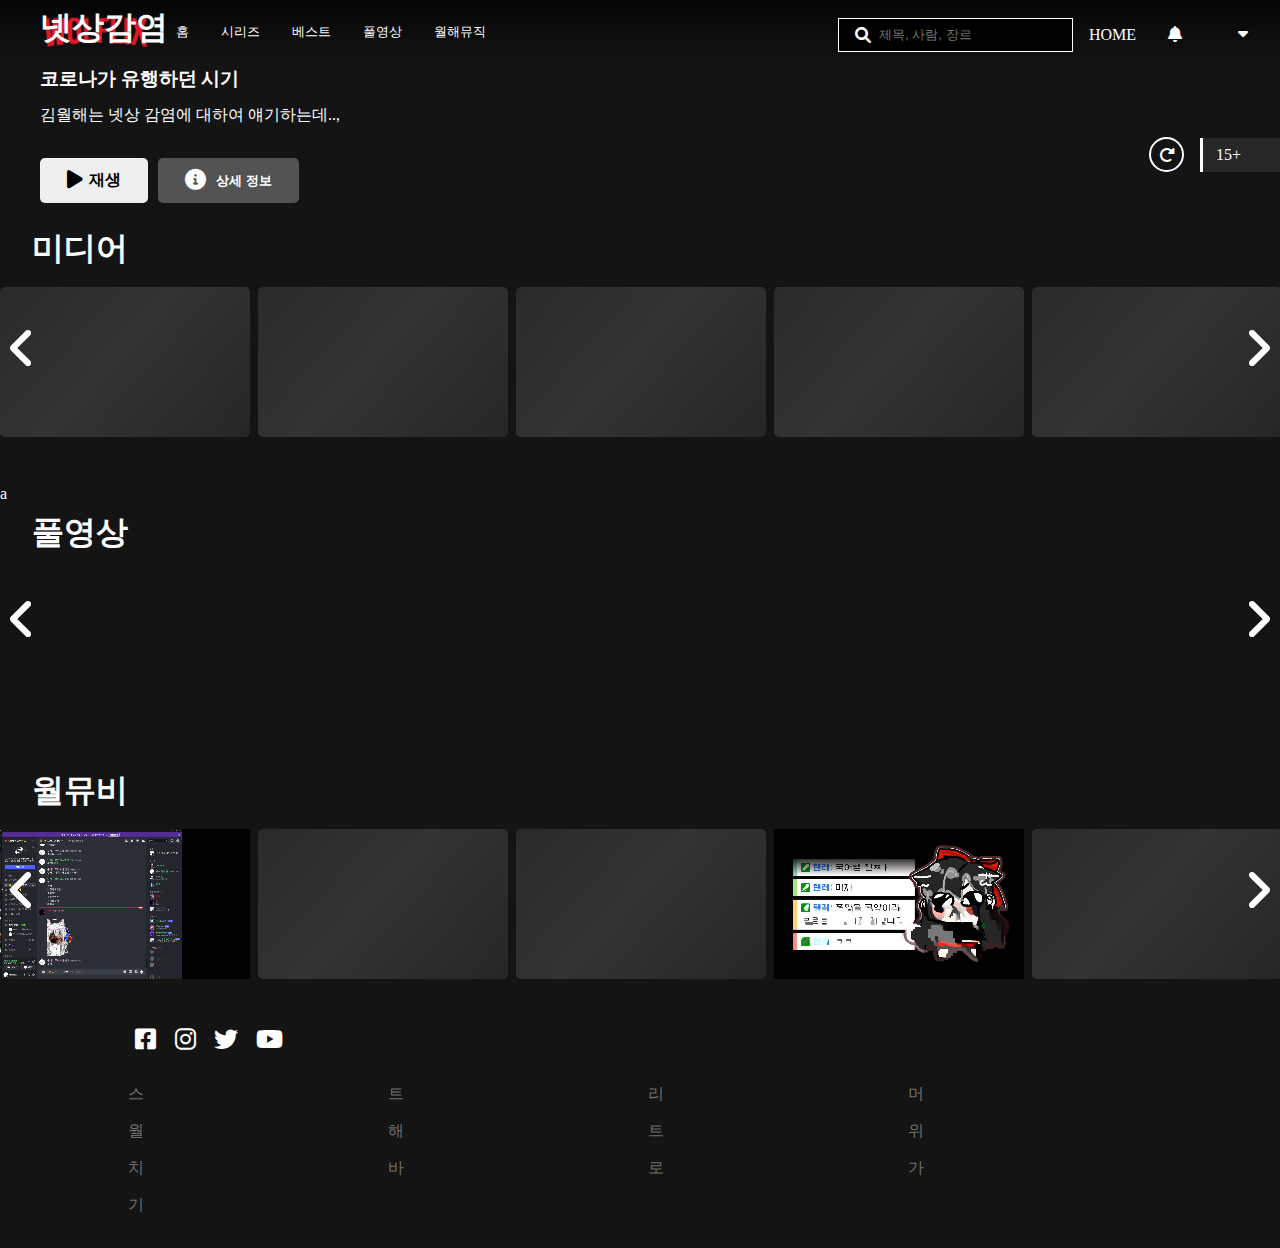
==== index.html @ 9e477e63 "favicon-fix" ====
<!doctype html>
<html lang="kr">
<head>
    <meta charset="UTF-8">
    <meta name="viewport"
          content="width=device-width, user-scalable=no, initial-scale=1.0, maximum-scale=1.0, minimum-scale=1.0">
    <meta http-equiv="X-UA-Compatible" content="ie=edge">
    <title>WOLFLIX</title>
    <link rel="stylesheet" href="https://unpkg.com/swiper@8/swiper-bundle.min.css"/>
    <link rel="stylesheet" href="https://cdnjs.cloudflare.com/ajax/libs/font-awesome/6.0.0/css/all.min.css" integrity="sha512-9usAa10IRO0HhonpyAIVpjrylPvoDwiPUiKdWk5t3PyolY1cOd4DSE0Ga+ri4AuTroPR5aQvXU9xC6qOPnzFeg==" crossorigin="anonymous" referrerpolicy="no-referrer" />
    <link rel="stylesheet" href="index.css">


   
        <link rel="shortcut icon" href="/img/fav/wf1.png" type="image/x-icon">
        <link id= "favicon" rel="icon" href="#" type="image/x-icon">
        <!--...-->
    
        <script>
          // favicon
            var faviconRoute = '/assets/favicon/';
            var faviconNames = ['wf1.png', 'wf2.png', 'wf3.png', 'wf4.png', 'wf5.png']; 
        
            var idx = 0;
        
            setInterval(func, 300);
        
            function func() {
                document.querySelector("#favicon").setAttribute('href', faviconRoute + faviconNames[idx++]);
                idx %= faviconNames.length;
            }
        </script>




</head>
<body>
    <script src="script.js"></script>

    <nav>
        <div class="left">
            <div class="logo">
                <a href="#"><img src="./img/logo.png" alt=""></a>
            </div>
            <div class="mobile-menu">메뉴</div>
            <ul class="menu-list">
                <li>
                    <a href="#">홈</a>
                </li>
                <li>
                    <a href="#">시리즈</a>
                </li>
                <li>
                    <a href="#">베스트</a>
                </li>
                <li>
                    <a href="#">풀영상</a>
                </li>
                <li>
                    <a href="../woltify/t1/index.html">월해뮤직</a>
                </li>
            </ul>
        </div>
        <div class="right">
            <div class="icon search">
                <div class="search-bar">
                    <i class="fa-solid fa-magnifying-glass"></i>
                    <input type="text" placeholder="제목, 사람, 장르"/>
                </div>
            </div>
            <div class="icon kids">
                <a href="../index.html">HOME</a>
            </div>
            <div class="icon bell">
                <a href="#"><i class="fa-solid fa-bell"></i></a>
            </div>
            <div class="icon profile">
                <a href="https://www.twitch.tv/wolhae2">
                    <div class="avatar-box"></div>
                    <i class="fa-solid fa-caret-down"></i>
                </a>
            </div>
        </div>
    </nav>
    <main>
        <div class="video">
            <video class="bv" src="./vdo/8넷상_감염.mp4" autoplay muted loop></video>
        </div>
        <div class="description">
            <h1>넷상감염</h1>
            <h3>코로나가 유행하던 시기</h3>
            <p>
              김월해는 넷상 감염에 대하여 얘기하는데..,
            </p>
            <div class="buttons">
                <button class="play" onclick="openPopup()"><i class="fa-solid fa-play"></i><span>재생</span></button>
                <button class="detail" onclick="openPopup()"><i class="fa-solid fa-circle-info"></i>상세 정보</button>
            </div>
        </div>
        <div class="age-info">
            <i class="fa-solid fa-rotate-right"></i>
            <div class="age">15+</div>
        </div>
    </main>
    <section>
        <div class="content-list">
            <h1>미디어</h1>
            <div class="slider">
                <script>
                    const videoData = [
                      { videoSrc: "./vdo/1대마월.mp4", alt: "Video 6" },
                      { videoSrc: "./vdo/2친없월.mp4", alt: "Video 7" },
                      { videoSrc: "./vdo/3시끄러.mp4", alt: "Video 8" },
                     
                      { videoSrc: "./vdo/5클립_지우는_클립.mp4", alt: "Video 10" },
                      { videoSrc: "./vdo/6진정해.mp4", alt: "Video 11" },
                      { videoSrc: "./vdo/7클립_만들기.mp4", alt: "Video 12" },
                      { videoSrc: "./vdo/8넷상_감염.mp4", alt: "Video 13" },
                      { videoSrc: "./vdo/9확진자_주제에.mp4", alt: "Video 14" },
                      { videoSrc: "./vdo/10캌퇴.mp4", alt: "Video 15" },
                      { videoSrc: "./vdo/11바보월.mp4", alt: "Video 16" },
                      { videoSrc: "./vdo/4사람이_아닌월.mp4", alt: "Video 9" },
                      { videoSrc: "./vdo/12나름_소곤소곤.mp4", alt: "Video 17" },

                      { videoSrc: "./vdo/wogawoga.mp4", alt: "Video 1" },
                      { videoSrc: "./vdo/2314689aac311642.mp4", alt: "Video 2" },
                      { videoSrc: "./vdo/65eadf303de8085f-1.mp4", alt: "Video 3" },
                      { videoSrc: "./vdo/778e10dffc786fb9.mp4", alt: "Video 4" },
                      { videoSrc: "./vdo/bb8679579eec519c.mp4", alt: "Video 5" },
                     
                      // video추가
                    ];
                  
                    const slider = document.querySelector('.slider');
                  
                    function createVideoItem(videoSrc, alt) {
                      const videoItem = document.createElement('div');
                      videoItem.classList.add('video-group');
                  
                      videoItem.innerHTML = `
                        <div class="item">
                          <video controlslist="nodownload" muted onclick="togglePopup(this)" src="${videoSrc}" alt="${alt}"></video>
                        </div>
                        <div class="popup">
                          <button onclick="togglePopup(this.parentElement.previousElementSibling.querySelector('video'))">닫기</button>
                          <video controls loop>
                            <source src="${videoSrc}" type="video/mp4">
                          </video>
                        </div>
                      `;
                  
                      return videoItem;
                    }
                  
                    function renderVideos(videoList) {
                      videoList.forEach((video) => {
                        const { videoSrc, alt } = video;
                        const videoGroup = createVideoItem(videoSrc, alt);
                        slider.appendChild(videoGroup);
                      });
                    }
                  
                    renderVideos(videoData);
                  
                    function togglePopup(videoElement) {
                      const popup = videoElement.parentElement.nextElementSibling;
                      if (popup.style.display === 'block') {
                        popup.style.display = 'none';
                        videoElement.controls = false;
                      } else {
                        popup.style.display = 'block';
                        videoElement.controls = true;
                      }
                    }
                  </script>
            </div>
            <div class="prev"><i class="fa-solid fa-angle-right prev-arrow"></i></div>
            <div class="next"><i class="fa-solid fa-angle-right"></i></div>
        </div>
        <div class="content-list">a
            <h1>풀영상</h1>
            <div class="slider">
                <iframe width="13%" src="https://www.youtube.com/embed/d63aVzLihVY?si=t8ri0ktEH51KtV6h" title="YouTube video player" frameborder="0" allow="accelerometer; autoplay; clipboard-write; encrypted-media; gyroscope; picture-in-picture; web-share" allowfullscreen></iframe>
                <iframe width="13%" src="https://www.youtube.com/embed/s8oAbCOaLWo?si=gbCwnBk--UXZ7gw0" title="YouTube video player" frameborder="0" allow="accelerometer; autoplay; clipboard-write; encrypted-media; gyroscope; picture-in-picture; web-share" allowfullscreen></iframe>
            </div>
            <div class="prev"><i class="fa-solid fa-angle-right prev-arrow"></i></div>
            <div class="next"><i class="fa-solid fa-angle-right"></i></div>
        </div>
        <div class="content-list">
            <h1>월뮤비</h1>
            <div class="slider">
                


                <div class="item"><video  src="./vdo/wogawoga.mp4" alt=""></div>
                <div class="item"><video  src="./vdo/2314689aac311642.mp4" alt=""></div>
                <div class="item"><video  src="./vdo/65eadf303de8085f.mp4" alt=""></div>
                <div class="item"><video  src="./vdo/778e10dffc786fb9.mp4" alt=""></div>
                <div class="item"><video  src="./vdo/bb8679579eec519c.mp4" alt=""></div>



            </div>
            <div class="prev"><i class="fa-solid fa-angle-right prev-arrow"></i></div>
            <div class="next"><i class="fa-solid fa-angle-right"></i></div>
        </div>
    </section>
    <footer>
        <div class="wrap">
            <div class="social-icons">
                <i class="fa-brands fa-facebook-square"></i>
                <i class="fa-brands fa-instagram"></i>
                <i class="fa-brands fa-twitter"></i>
                <i class="fa-brands fa-youtube"></i>
            </div>
            <div class="options">
                <div class="option">스</div>
                <div class="option">트</div>
                <div class="option">리</div>
                <div class="option">머</div>
                <div class="option">월</div>
                <div class="option">해</div>
                <div class="option">트</div>
                <div class="option">위</div>
                <div class="option">치</div>
                <div class="option">바</div>
                <div class="option">로</div>
                <div class="option">가</div>
                <div class="option">기</div>
            </div>
        </div>
    </footer>



    
    <script>
        const next = document.querySelectorAll('.next');
        const prev = document.querySelectorAll('.prev');
        const videoContainers = document.querySelectorAll('.slider') // slider -> videoContainer로 변경
    
        for (let i = 0; i < videoContainers.length; i++) {
            getMovies(videoContainers[i], i + 1);
            makeSlider(videoContainers[i], prev[i], next[i]);
        }
    
        function makeSlider(element, prev, next) {
            next.addEventListener('click', () => {
                const offsetX = element.offsetWidth;
                element.scrollBy(offsetX, 0)
            })
            prev.addEventListener('click', () => {
                const offsetX = element.offsetWidth;
                element.scrollBy(-offsetX, 0)
            })
        }
    
        function getMovies(element, page) {
            fetch(`//https://yts.mx/api/v2/list_movies.json?limit=20&sort_by=rating&page=${page}`)
                .then(data => data.json())
                .then(data => {
                    const movies = data.data.movies;
                    movies.forEach(movie => {
                        const div = document.createElement('div');
                        div.className = 'item';
                        div.innerHTML = `<img src="${movie.medium_cover_image}" alt="">`;
                        element.appendChild(div);
                    })
                })
        }
    </script>




        
        </body>
</html>
---- index.css ----
* {
  margin: 0;
  padding: 0;
  box-sizing: border-box;
  color: #fff;
  user-select: none;
}

body {
  background-color: #141414;
}

a {
  text-decoration: none;
}

button {
  border: none;
  padding: 0.9em 2em;
  border-radius: 5px;
  font-weight: 600;
  cursor: pointer;
}

nav {
  display: flex;
  justify-content: space-between;
  align-items: center;
  padding-top: 0.3em;
  background: linear-gradient(to bottom, rgba(0, 0, 0, 0.7) 10%, rgba(0, 0, 0, 0));
}
nav .left {
  display: flex;
  margin-left: 2em;
}
nav .left .logo {
  display: flex;
  justify-content: center;
  align-items: center;
  font-weight: 800;
  padding: 0.5em;
  width: 8rem;
}
nav .left .logo a {
  width: 100%;
}
nav .left .logo a img {
  max-width: 100%;
}
nav .left .mobile-menu {
  display: none;
}
nav .left .menu-list {
  display: flex;
}
nav .left .menu-list li {
  display: flex;
  align-items: center;
  justify-content: center;
  list-style: none;
  padding: 0.2em 1em 0.5em 1em;
}
nav .left .menu-list li a {
  font-size: 0.8rem;
}
nav .right {
  display: flex;
  margin-right: 2em;
}
nav .right .icon {
  padding: 0.5em 1em 0.5em 1em;
}
nav .right .profile {
  padding: 0;
}
nav .right .profile a {
  display: flex;
  align-items: center;
}
nav .right .profile a .avatar-box {
  width: 30px;
  height: 30px;
  background-image: url(https://static-cdn.jtvnw.net/jtv_user_pictures/fd82b79b-3c0b-45e6-bed5-32a0feab180f-profile_image-70x70.png);
  border-radius: 3px;
  margin-right: 10px;
}
nav .right .profile i {
  transition: all 300ms;
}
nav .right .profile:hover i {
  transform: rotate(180deg);
}
nav .right .search {
  border: 1px solid white;
  background-color: black;
}
nav .right .search .search-bar {
  display: flex;
}
nav .right .search .search-bar i {
  margin-right: 0.5em;
}
nav .right .search .search-bar input {
  background-color: transparent;
  border: none;
  color: #333;
  outline: none;
}

main {
  position: relative;
}
main .video video {
  width: 100%;
  height: 100%;
  max-height: 60vh;
  object-fit: cover;
}
main .description {
  position: absolute;
  bottom: 30%;
  left: 40px;
  max-width: 500px;
}
main .description h1 {
  margin: 0.5em 0;
}
main .description h3 {
  margin: 0.5em 0;
}
main .description p {
  margin: 0.8em 0 2em 0;
}
main .description .buttons {
  display: flex;
  gap: 10px;
}
main .description .buttons .play {
  display: flex;
  align-items: flex-end;
  gap: 0.5em;
}
main .description .buttons .play:hover {
  background-color: #cccccc;
}
main .description .buttons .play * {
  color: black;
}
main .description .buttons .play i {
  color: black;
  font-size: 1.3rem;
}
main .description .buttons .play span {
  font-size: 1rem;
}
main .description .buttons .detail {
  background-color: rgba(109, 109, 110, 0.7);
  display: flex;
  align-items: center;
  gap: 0.8em;
}
main .description .buttons .detail i {
  font-size: 1.3rem;
}
main .description .buttons .detail:hover {
  background-color: rgba(58, 58, 59, 0.7);
}
main .age-info {
  position: absolute;
  bottom: 30%;
  right: 0;
  display: flex;
  align-items: center;
  gap: 1em;
}
main .age-info i {
  width: 35px;
  height: 35px;
  border: 2px solid white;
  display: flex;
  justify-content: center;
  align-items: center;
  border-radius: 50%;
}
main .age-info .age {
  width: 80px;
  background-color: rgba(51, 51, 51, 0.6);
  padding: 0.5em 1em;
  position: relative;
}
main .age-info .age:before {
  content: "";
  position: absolute;
  height: 100%;
  width: 3px;
  background-color: #fff;
  left: 0;
  top: 0;
}

section .content-list {
  margin-bottom: 3rem;
  position: relative;
}
section .content-list h1 {
  margin-left: 2rem;
  margin-bottom: 1rem;
  margin-top: 0.5rem;
}
section .content-list .slider {
  display: flex;
  gap: 0.5rem;
  overflow-x: scroll;
  scroll-behavior: smooth;
}
section .content-list .slider::-webkit-scrollbar {
  display: none;
}
section .content-list .slider .item {
  min-width: 250px;
  height: 150px;
  background: #262626;
  background: linear-gradient(312deg, #262626 0%, #333333 54%, #2a2a2a 100%);
  border-radius: 5px;
}
section .content-list .slider .item img {
  width: 100%;
  height: 100%;
  object-fit: cover;
}
section .content-list .slider .item video {
  width: 100%;
  height: 100%;
  object-fit: cover;
}
section .content-list .slider .item iframe {
  width: 100%;
  height: 100%;
  object-fit: cover;
}
section .content-list .prev-arrow {
  transform: rotateY(180deg);
}
section .content-list .prev {
  font-size: 3rem;
  position: absolute;
  top: 50%;
  left: 10px;
  transform: translateY(-10px);
  cursor: pointer;
}
section .content-list .next {
  font-size: 3rem;
  position: absolute;
  top: 50%;
  right: 10px;
  transform: translateY(-10px);
  cursor: pointer;
}

footer {
  width: 100%;
  margin-bottom: 2rem;
}
footer .wrap {
  width: 80%;
  margin: 0 auto;
  display: flex;
  flex-direction: column;
  row-gap: 2em;
}
footer .wrap .social-icons i {
  font-size: 1.5rem;
  margin: 0 0.3em;
}
footer .wrap .options {
  display: grid;
  grid-template-columns: repeat(4, 1fr);
  grid-gap: 1em;
}
footer .wrap .options .option {
  color: #6f6f6f;
}

@media screen and (max-width: 1437px) {
  main .description {
    bottom: 10%;
  }
}
@media screen and (max-width: 982px) {
  nav {
    position: relative;
    display: flex;
    justify-content: space-between;
    align-items: center;
    padding-top: 0.3em;
    background: linear-gradient(to bottom, rgba(0, 0, 0, 0.7) 10%, rgba(0, 0, 0, 0));
  }
  nav .left {
    display: flex;
    margin-left: 2em;
  }
  nav .left .logo {
    display: flex;
    justify-content: center;
    align-items: center;
    font-weight: 800;
    padding: 0em;
    width: 5rem;
  }
  nav .left .logo a {
    width: 100%;
  }
  nav .left .logo a img {
    max-width: 100%;
  }
  nav .left .mobile-menu {
    z-index: 999;
    display: block;
    align-self: center;
    margin-left: 10px;
  }
  nav .left .mobile-menu:hover + .menu-list {
    display: flex;
  }
  nav .left .menu-list {
    display: none;
    top: 50px;
    z-index: 999;
    position: absolute;
    flex-direction: column;
    background-color: rgba(0, 0, 0, 0.67);
    padding: 1em 4em;
  }
  nav .left .menu-list li {
    display: flex;
    align-items: center;
    justify-content: center;
    list-style: none;
    padding: 0.2em 1em 0.5em 1em;
    margin: 0.3em 0;
  }
  nav .left .menu-list li a {
    font-size: 0.8rem;
  }
  nav .left .menu-list:before {
    position: absolute;
    content: "";
    width: 100%;
    height: 3px;
    background-color: white;
    top: 0;
    left: 0;
  }
  nav .right .search {
    border: none;
    background-color: transparent;
  }
  nav .right .search .search-bar {
    display: flex;
  }
  nav .right .search .search-bar i {
    margin-right: 0.5em;
  }
  nav .right .search .search-bar input {
    display: none;
    background-color: transparent;
    border: none;
    color: #333;
    outline: none;
  }
}
@media screen and (max-width: 768px) {
  main .description h1 {
    display: none;
  }
  main .description h3 {
    display: none;
  }
  main .description p {
    display: none;
  }

  button {
    font-size: 0.5rem;
  }
}

/*# sourceMappingURL=index.css.map */


.slider .item video { 
  transition: all .3s ease-in-out; 
  }
  
  .slider .item:hover video { 
  transform: scale(1.3); 
  }


  .vd {
    width: 200px;
    height: 100px;
  }

  iframe {
    width: 13%;
  }





 iframe { 
  transition: all .3s ease-in-out; 
  }
  
  iframe:hover { 
  transform: scale(1.3); 
  }

/*
  .slider .item video {
    -webkit-transition: transform 0.5s ease-in-out;
    transition: transform 0.5s ease-in-out;
  }
  
  .slider .item:hover video {
    -webkit-transform: scale(1.3);
    transform: scale(1.3);
  }
  
  */


  /* 초기에 숨겨진 상태 */
  /*
.popup {
  display: none;
  position: fixed;
  top: 0;
  left: 0;
  width: 100%;
  height: 100%;
  background-color: rgba(0, 0, 0, 0.5);
  z-index: 999;
  align-items: center;
  justify-content: center;
}

.popup-content {
  background-color: #fff;
  padding: 20px;
  border-radius: 5px;
  box-shadow: 0 0 10px rgba(0, 0, 0, 0.3);
}

*/

/* 초기에 숨겨진 상태로 설정합니다. */
/*
.popup {
  display: none;
  position: fixed;
  bottom: -100%; /* 팝업이 화면 아래에 숨겨집니다. */
  /*
  left: 0;
  right: 0;
  background-color: white;
  transition: bottom 0.3s ease-out; /* 아래에서 위로 올라오는 애니메이션을 추가합니다. */
  /*
  z-index: 9999;
  padding: 20px;
}

.popup.open {
  bottom: 0; /* 팝업이 화면에 나타나게 됩니다. */
  /*
}
*/

.popup {
  display: none;
  position: fixed;
  top: 10%;
  bottom: 0; 
  left: 50%;
  transform: translate(-50%, 0%);
  background-color: #141414;
  padding: 20px;
  box-shadow: 0 0 10px rgba(0, 0, 0, 0.3);
  z-index: 9999;
  border-top-right-radius: 5%;
  border-top-left-radius: 5%;
}


.popup video {
  width: 100%;
  height: 100%;
}



.popup button {
  background-color: rgb(173, 9, 9);
  border-radius: 5px;
}
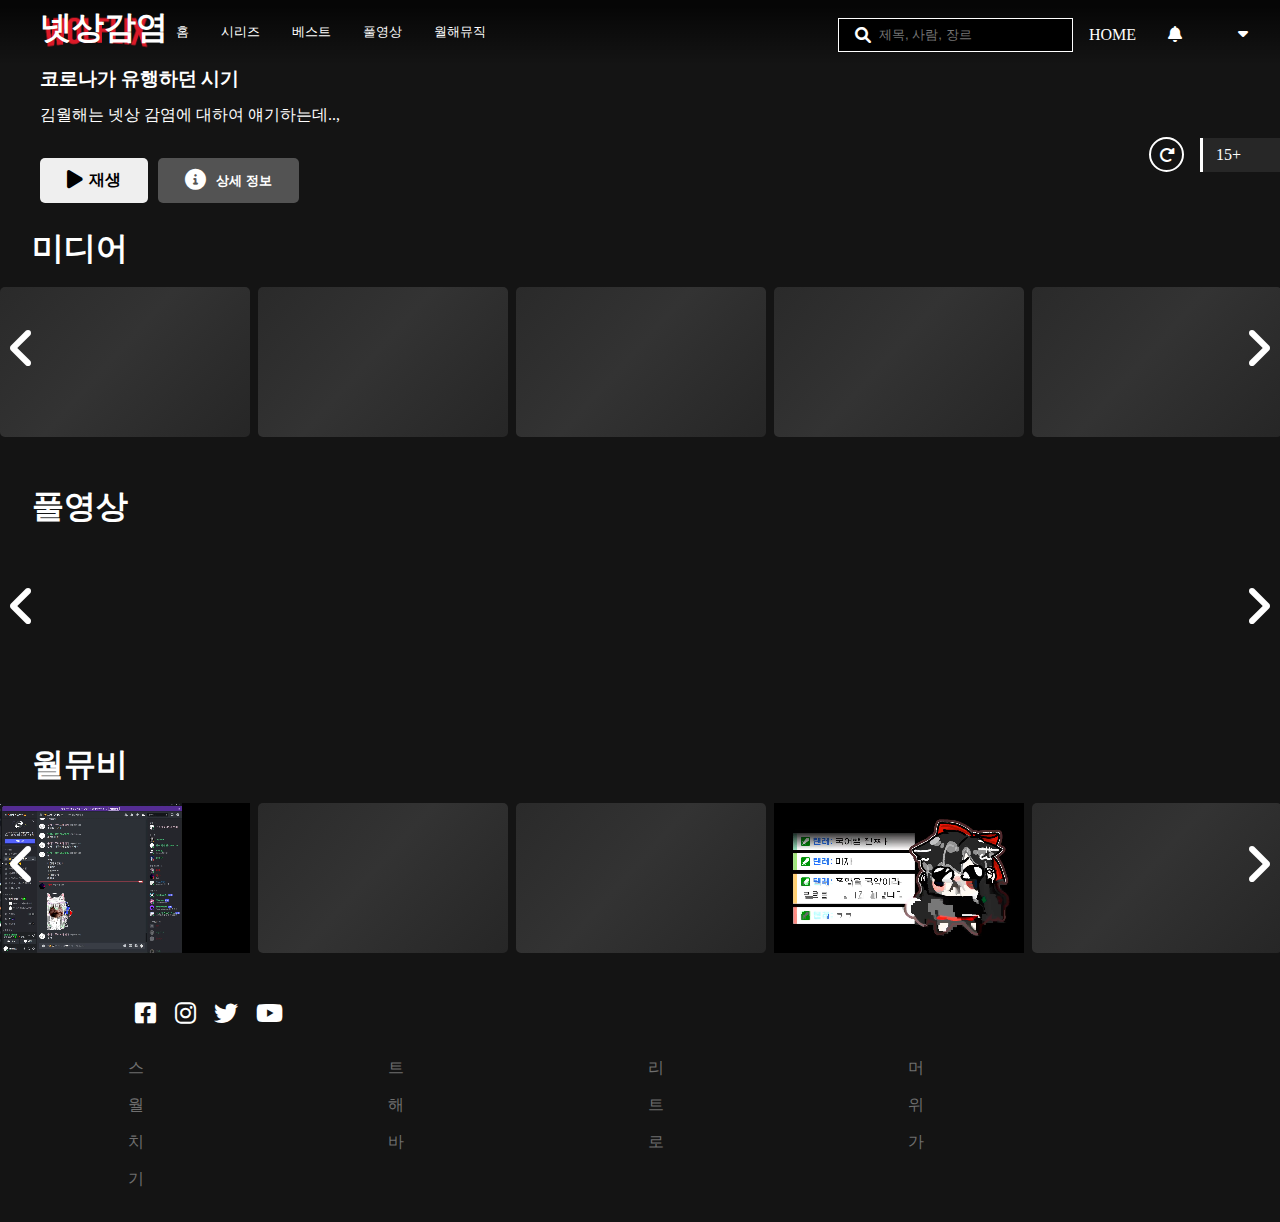
==== commit 83bfe2f9: "bug-fix" ====
--- a/index.html
+++ b/index.html
@@ -178,7 +178,7 @@
             <div class="prev"><i class="fa-solid fa-angle-right prev-arrow"></i></div>
             <div class="next"><i class="fa-solid fa-angle-right"></i></div>
         </div>
-        <div class="content-list">a
+        <div class="content-list">
             <h1>풀영상</h1>
             <div class="slider">
                 <iframe width="13%" src="https://www.youtube.com/embed/d63aVzLihVY?si=t8ri0ktEH51KtV6h" title="YouTube video player" frameborder="0" allow="accelerometer; autoplay; clipboard-write; encrypted-media; gyroscope; picture-in-picture; web-share" allowfullscreen></iframe>
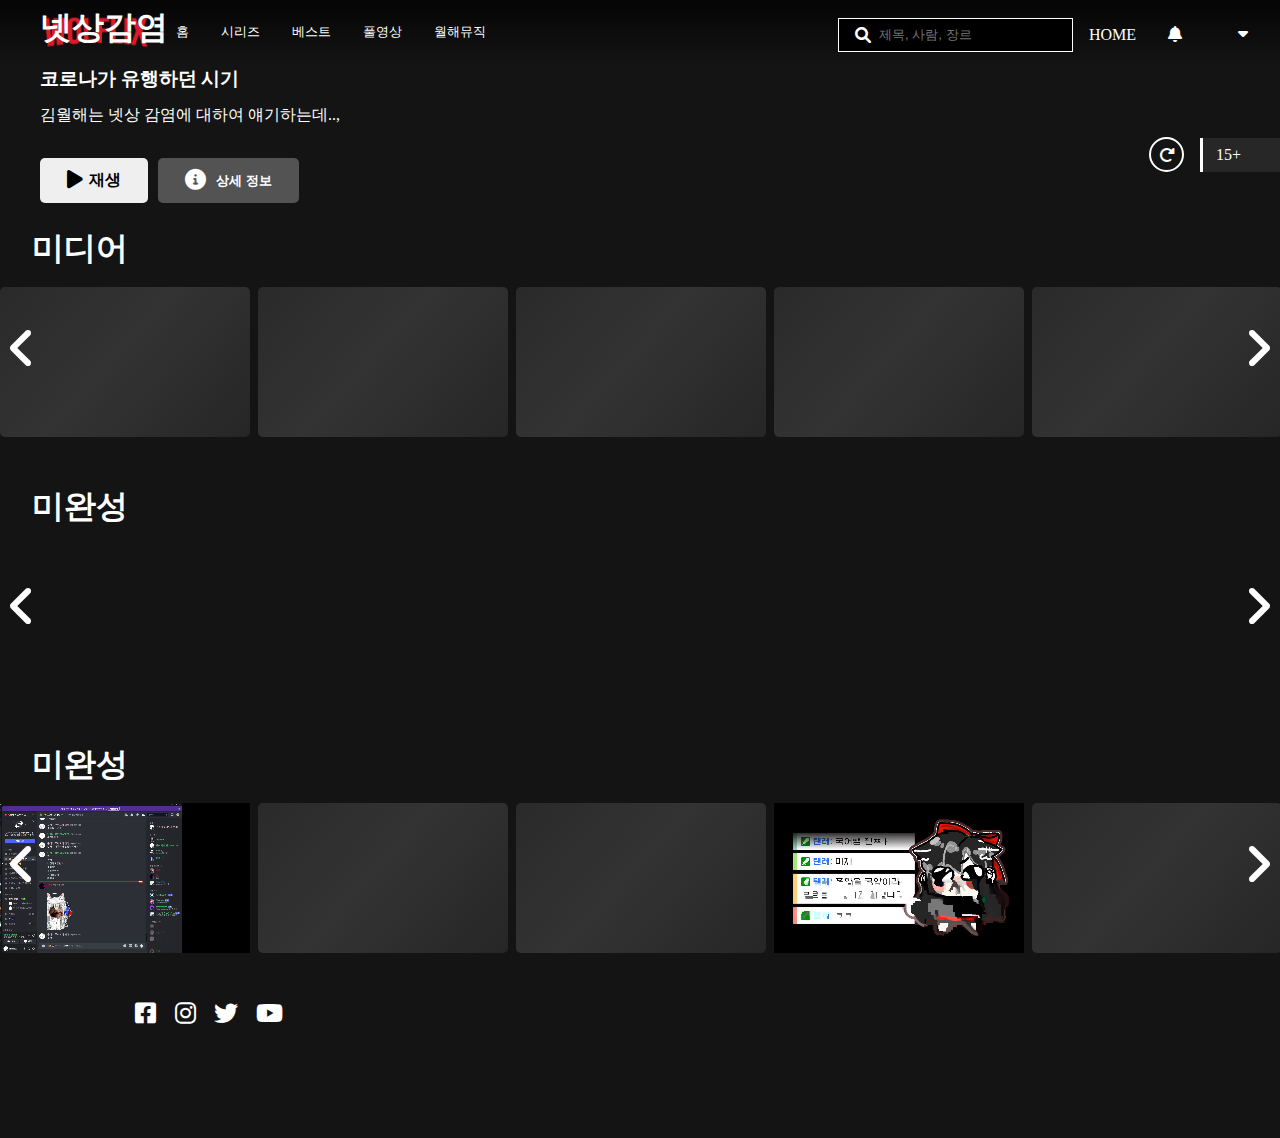
==== commit 6761de34: "fix" ====
--- a/index.html
+++ b/index.html
@@ -85,7 +85,7 @@
     </nav>
     <main>
         <div class="video">
-            <video class="bv" src="./vdo/8넷상_감염.mp4" autoplay muted loop></video>
+            <video class="bv" src="./vdo/8넷상_감염.mp4" autoplay mute loop></video>
         </div>
         <div class="description">
             <h1>넷상감염</h1>
@@ -98,6 +98,36 @@
                 <button class="detail" onclick="openPopup()"><i class="fa-solid fa-circle-info"></i>상세 정보</button>
             </div>
         </div>
+
+        <div class="popup" id="videoPopup">
+
+            <span onclick="closePopup()"><button>닫기</button></span>
+            <span>넷상 감염을 주장하는 월!</span>
+            <video controls autoplay loop>
+              <source src="./vdo/8넷상_감염.mp4
+              " type="video/mp4">
+
+            </video>
+          </div>
+
+
+        <script>
+            // 팝업 열기 함수
+            function openPopup() {
+              document.getElementById('videoPopup').style.display = 'block';
+            }
+
+            // 팝업 닫기 함수
+            function closePopup() {
+              document.getElementById('videoPopup').style.display = 'none';
+            }
+          </script>
+
+
+
+
+
+
         <div class="age-info">
             <i class="fa-solid fa-rotate-right"></i>
             <div class="age">15+</div>
@@ -179,7 +209,7 @@
             <div class="next"><i class="fa-solid fa-angle-right"></i></div>
         </div>
         <div class="content-list">
-            <h1>풀영상</h1>
+            <h1>미완성</h1>
             <div class="slider">
                 <iframe width="13%" src="https://www.youtube.com/embed/d63aVzLihVY?si=t8ri0ktEH51KtV6h" title="YouTube video player" frameborder="0" allow="accelerometer; autoplay; clipboard-write; encrypted-media; gyroscope; picture-in-picture; web-share" allowfullscreen></iframe>
                 <iframe width="13%" src="https://www.youtube.com/embed/s8oAbCOaLWo?si=gbCwnBk--UXZ7gw0" title="YouTube video player" frameborder="0" allow="accelerometer; autoplay; clipboard-write; encrypted-media; gyroscope; picture-in-picture; web-share" allowfullscreen></iframe>
@@ -188,7 +218,7 @@
             <div class="next"><i class="fa-solid fa-angle-right"></i></div>
         </div>
         <div class="content-list">
-            <h1>월뮤비</h1>
+            <h1>미완성</h1>
             <div class="slider">
                 
 
@@ -215,19 +245,19 @@
                 <i class="fa-brands fa-youtube"></i>
             </div>
             <div class="options">
-                <div class="option">스</div>
-                <div class="option">트</div>
-                <div class="option">리</div>
-                <div class="option">머</div>
-                <div class="option">월</div>
-                <div class="option">해</div>
-                <div class="option">트</div>
-                <div class="option">위</div>
-                <div class="option">치</div>
-                <div class="option">바</div>
-                <div class="option">로</div>
-                <div class="option">가</div>
-                <div class="option">기</div>
+                <div class="option"></div>
+                <div class="option"></div>
+                <div class="option"></div>
+                <div class="option"></div>
+                <div class="option"></div>
+                <div class="option"></div>
+                <div class="option"></div>
+                <div class="option"></div>
+                <div class="option"></div>
+                <div class="option"></div>
+                <div class="option"></div>
+                <div class="option"></div>
+                <div class="option"></div>
             </div>
         </div>
     </footer>
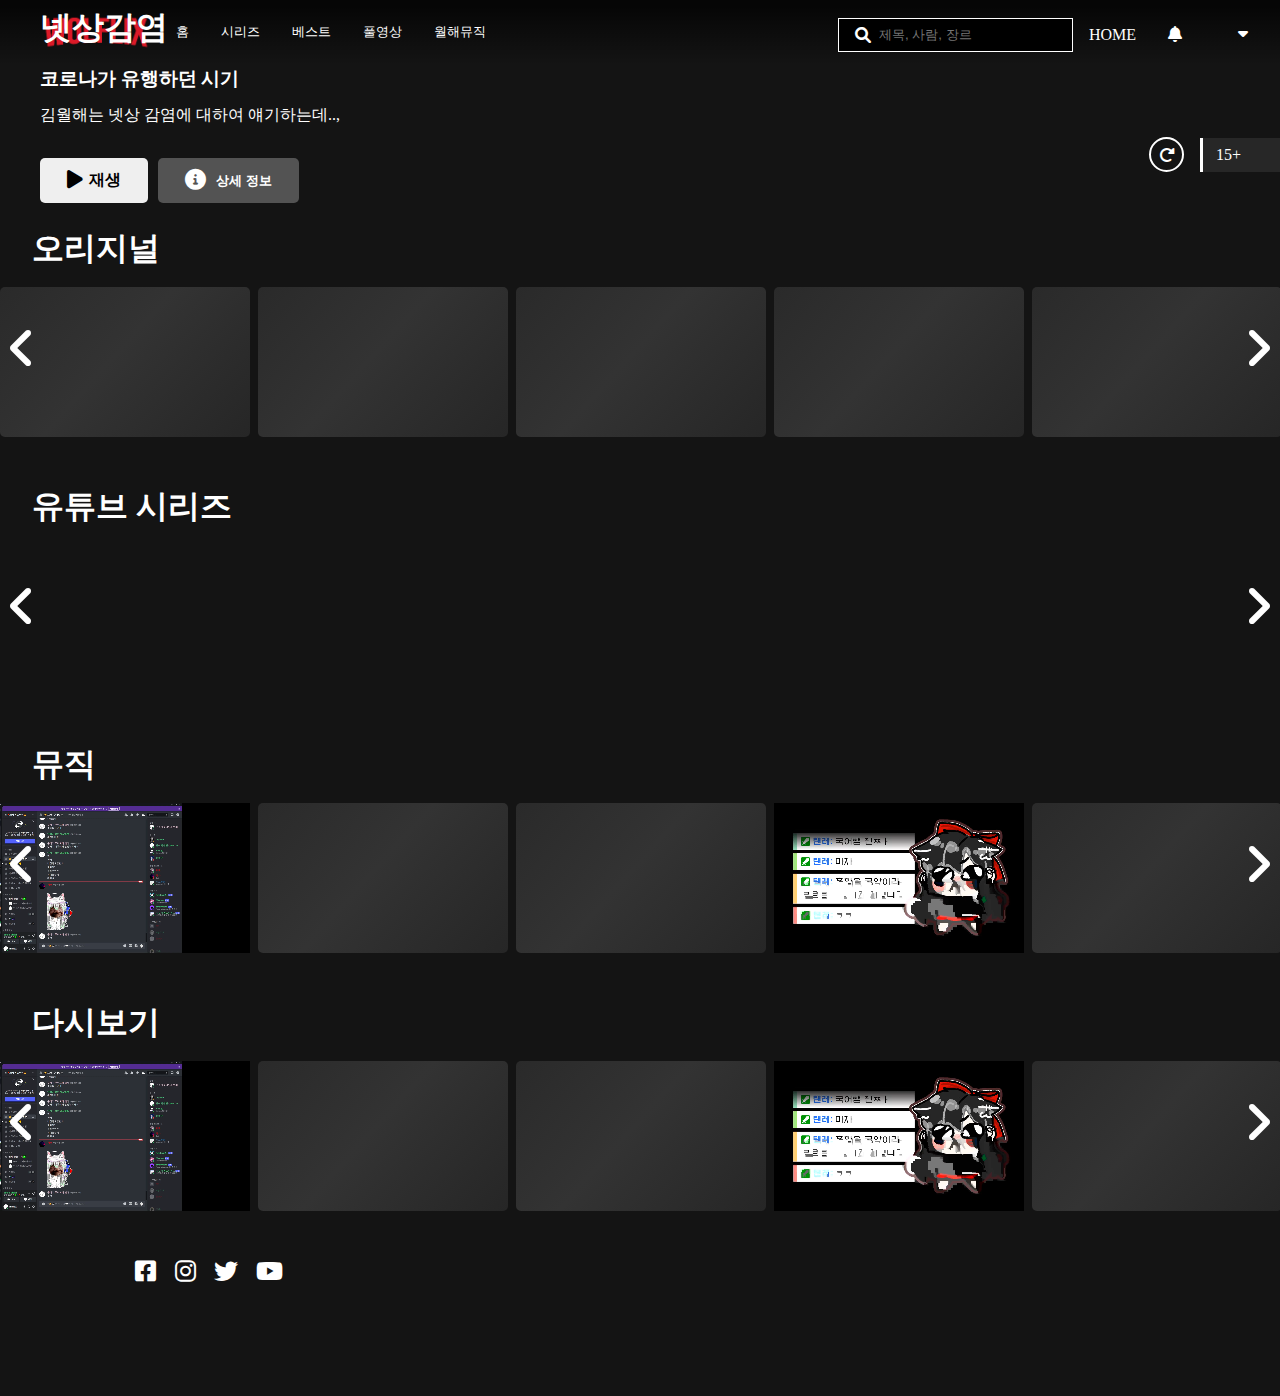
==== commit 99660873: "Update index.html" ====
--- a/index.html
+++ b/index.html
@@ -103,7 +103,7 @@
 
             <span onclick="closePopup()"><button>닫기</button></span>
             <span>넷상 감염을 주장하는 월!</span>
-            <video controls autoplay loop>
+            <video controls loop muted>
               <source src="./vdo/8넷상_감염.mp4
               " type="video/mp4">
 
@@ -135,7 +135,7 @@
     </main>
     <section>
         <div class="content-list">
-            <h1>미디어</h1>
+            <h1>오리지널</h1>
             <div class="slider">
                 <script>
                     const videoData = [
@@ -209,16 +209,55 @@
             <div class="next"><i class="fa-solid fa-angle-right"></i></div>
         </div>
         <div class="content-list">
-            <h1>미완성</h1>
+            <h1>유튜브 시리즈</h1>
             <div class="slider">
                 <iframe width="13%" src="https://www.youtube.com/embed/d63aVzLihVY?si=t8ri0ktEH51KtV6h" title="YouTube video player" frameborder="0" allow="accelerometer; autoplay; clipboard-write; encrypted-media; gyroscope; picture-in-picture; web-share" allowfullscreen></iframe>
                 <iframe width="13%" src="https://www.youtube.com/embed/s8oAbCOaLWo?si=gbCwnBk--UXZ7gw0" title="YouTube video player" frameborder="0" allow="accelerometer; autoplay; clipboard-write; encrypted-media; gyroscope; picture-in-picture; web-share" allowfullscreen></iframe>
+                <iframe width="13%" src="https://youtu.be/TupnEoB_4wY" title="YouTube video player" frameborder="0" allow="accelerometer; autoplay; clipboard-write; encrypted-media; gyroscope; picture-in-picture; web-share" allowfullscreen></iframe>
+                <iframe width="13%" src="https://youtu.be/OJPj-7Bzt90" title="YouTube video player" frameborder="0" allow="accelerometer; autoplay; clipboard-write; encrypted-media; gyroscope; picture-in-picture; web-share" allowfullscreen></iframe>
+                <iframe width="13%" src="https://youtu.be/wNLG7AaVLvM" title="YouTube video player" frameborder="0" allow="accelerometer; autoplay; clipboard-write; encrypted-media; gyroscope; picture-in-picture; web-share" allowfullscreen></iframe>
+                <iframe width="13%" src="https://youtu.be/olXL5_shmMc" title="YouTube video player" frameborder="0" allow="accelerometer; autoplay; clipboard-write; encrypted-media; gyroscope; picture-in-picture; web-share" allowfullscreen></iframe>
+                <iframe width="13%" src="https://youtu.be/VhPW0kguRMI" title="YouTube video player" frameborder="0" allow="accelerometer; autoplay; clipboard-write; encrypted-media; gyroscope; picture-in-picture; web-share" allowfullscreen></iframe>
+                <iframe width="13%" src="https://www.youtube.com/embed/s8oAbCOaLWo?si=gbCwnBk--UXZ7gw0" title="YouTube video player" frameborder="0" allow="accelerometer; autoplay; clipboard-write; encrypted-media; gyroscope; picture-in-picture; web-share" allowfullscreen></iframe>
+                <iframe width="13%" src="https://www.youtube.com/embed/d63aVzLihVY?si=t8ri0ktEH51KtV6h" title="YouTube video player" frameborder="0" allow="accelerometer; autoplay; clipboard-write; encrypted-media; gyroscope; picture-in-picture; web-share" allowfullscreen></iframe>
+                <iframe width="13%" src="https://www.youtube.com/embed/s8oAbCOaLWo?si=gbCwnBk--UXZ7gw0" title="YouTube video player" frameborder="0" allow="accelerometer; autoplay; clipboard-write; encrypted-media; gyroscope; picture-in-picture; web-share" allowfullscreen></iframe>
+                <iframe width="13%" src="https://www.youtube.com/embed/d63aVzLihVY?si=t8ri0ktEH51KtV6h" title="YouTube video player" frameborder="0" allow="accelerometer; autoplay; clipboard-write; encrypted-media; gyroscope; picture-in-picture; web-share" allowfullscreen></iframe>
+                <iframe width="13%" src="https://www.youtube.com/embed/s8oAbCOaLWo?si=gbCwnBk--UXZ7gw0" title="YouTube video player" frameborder="0" allow="accelerometer; autoplay; clipboard-write; encrypted-media; gyroscope; picture-in-picture; web-share" allowfullscreen></iframe>
+                <iframe width="13%" src="https://www.youtube.com/embed/d63aVzLihVY?si=t8ri0ktEH51KtV6h" title="YouTube video player" frameborder="0" allow="accelerometer; autoplay; clipboard-write; encrypted-media; gyroscope; picture-in-picture; web-share" allowfullscreen></iframe>
+                <iframe width="13%" src="https://www.youtube.com/embed/s8oAbCOaLWo?si=gbCwnBk--UXZ7gw0" title="YouTube video player" frameborder="0" allow="accelerometer; autoplay; clipboard-write; encrypted-media; gyroscope; picture-in-picture; web-share" allowfullscreen></iframe>
+                <iframe width="13%" src="https://www.youtube.com/embed/d63aVzLihVY?si=t8ri0ktEH51KtV6h" title="YouTube video player" frameborder="0" allow="accelerometer; autoplay; clipboard-write; encrypted-media; gyroscope; picture-in-picture; web-share" allowfullscreen></iframe>
+                <iframe width="13%" src="https://www.youtube.com/embed/s8oAbCOaLWo?si=gbCwnBk--UXZ7gw0" title="YouTube video player" frameborder="0" allow="accelerometer; autoplay; clipboard-write; encrypted-media; gyroscope; picture-in-picture; web-share" allowfullscreen></iframe>
+                <iframe width="13%" src="https://www.youtube.com/embed/d63aVzLihVY?si=t8ri0ktEH51KtV6h" title="YouTube video player" frameborder="0" allow="accelerometer; autoplay; clipboard-write; encrypted-media; gyroscope; picture-in-picture; web-share" allowfullscreen></iframe>
+                <iframe width="13%" src="https://www.youtube.com/embed/s8oAbCOaLWo?si=gbCwnBk--UXZ7gw0" title="YouTube video player" frameborder="0" allow="accelerometer; autoplay; clipboard-write; encrypted-media; gyroscope; picture-in-picture; web-share" allowfullscreen></iframe>
+                <iframe width="13%" src="https://www.youtube.com/embed/d63aVzLihVY?si=t8ri0ktEH51KtV6h" title="YouTube video player" frameborder="0" allow="accelerometer; autoplay; clipboard-write; encrypted-media; gyroscope; picture-in-picture; web-share" allowfullscreen></iframe>
+                <iframe width="13%" src="https://www.youtube.com/embed/s8oAbCOaLWo?si=gbCwnBk--UXZ7gw0" title="YouTube video player" frameborder="0" allow="accelerometer; autoplay; clipboard-write; encrypted-media; gyroscope; picture-in-picture; web-share" allowfullscreen></iframe>
+
+
+
             </div>
             <div class="prev"><i class="fa-solid fa-angle-right prev-arrow"></i></div>
             <div class="next"><i class="fa-solid fa-angle-right"></i></div>
         </div>
         <div class="content-list">
-            <h1>미완성</h1>
+            <h1>뮤직</h1>
+            <div class="slider">
+                
+
+
+                <div class="item"><video  src="./vdo/wogawoga.mp4" alt=""></div>
+                <div class="item"><video  src="./vdo/2314689aac311642.mp4" alt=""></div>
+                <div class="item"><video  src="./vdo/65eadf303de8085f.mp4" alt=""></div>
+                <div class="item"><video  src="./vdo/778e10dffc786fb9.mp4" alt=""></div>
+                <div class="item"><video  src="./vdo/bb8679579eec519c.mp4" alt=""></div>
+
+
+
+            </div>
+            <div class="prev"><i class="fa-solid fa-angle-right prev-arrow"></i></div>
+            <div class="next"><i class="fa-solid fa-angle-right"></i></div>
+        </div>
+ <div class="content-list">
+            <h1>다시보기</h1>
             <div class="slider">
                 
 
